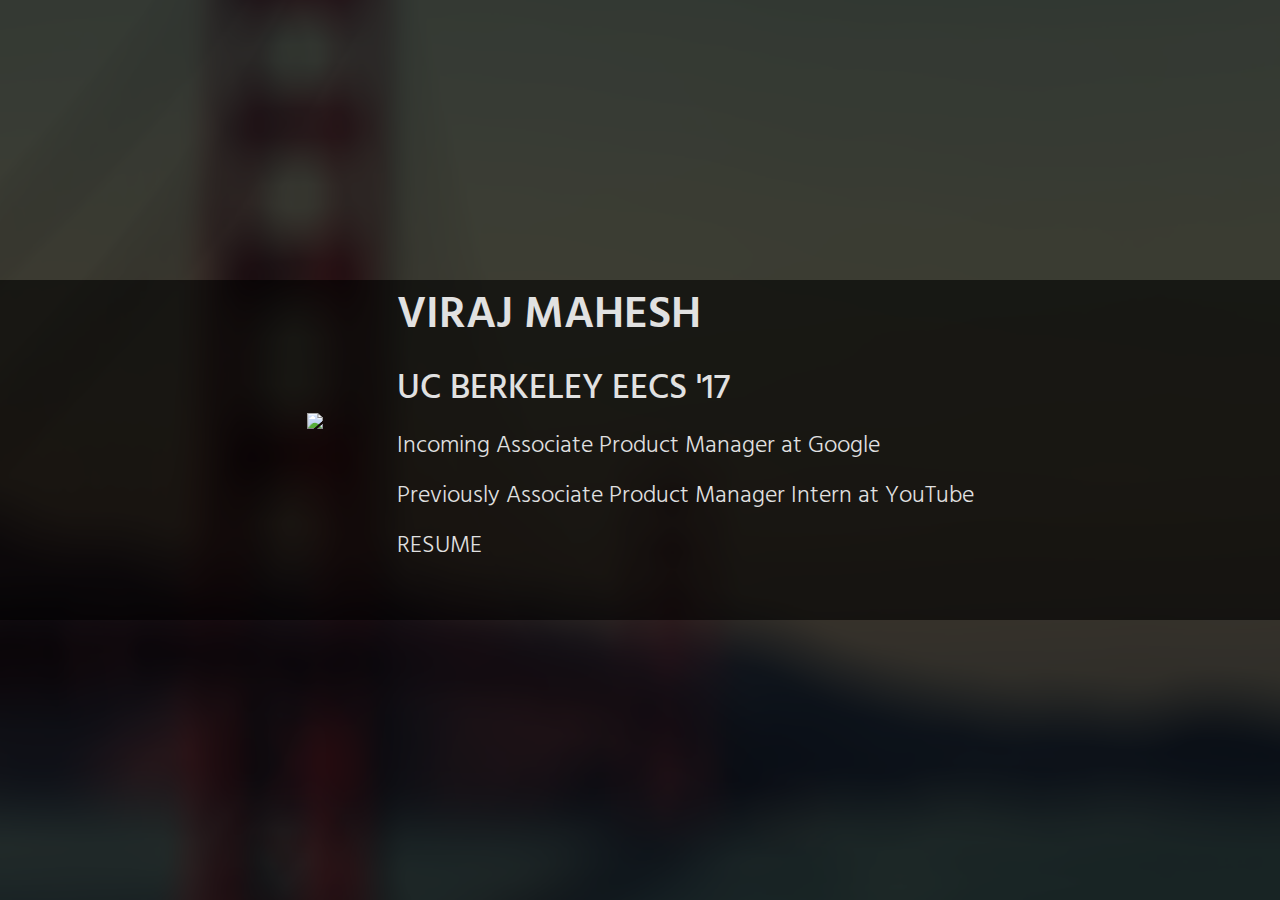
==== index.html @ 72696e43 "Vertically align profile image and profile information" ====
<html>
<head>
    <title>Viraj Mahesh</title>
    <link href="https://fonts.googleapis.com/css?family=Hind:300,400,500,600" rel="stylesheet">
    <link type="text/css" rel="stylesheet" href="style.css">

    <script src="bower_components/jquery/dist/jquery.min.js"></script>
    <script type="application/javascript" src="script.js"></script>

</head>

<body>

    <div id="profile">
        <div id="profile-container">
            <div id="profile-image-container">
                <img id="profile-image" src="assets/profile.png">
            </div>
            <div id="profile-information">
                <p id="name">VIRAJ MAHESH</p>
                <p id="school">UC BERKELEY EECS '17</p>
                <p id="work">Incoming Associate Product Manager at Google</p>
                <p id="work">Previously Associate Product Manager Intern at YouTube</p>
                <p id="resume">RESUME</p>
            </div>
        </div>
    </div>

    <div id="background-overlay"></div>
</body>
</html>
---- style.css ----
body {
    background: url(assets/background.png);

    /* Scale the background image so that it doesn't repeat */
    -webkit-background-size: cover;
    -moz-background-size: cover;
    -o-background-size: cover;
    background-size: cover;

    margin: 0;
}

/*
 A dark overlay over the background.
 */
#background-overlay {
    top: 0;
    left: 0;
    width: 100%;
    height: 100%;
    z-index: 10;
    position: absolute;
    background: rgba(0, 0, 0, 0.7);
}

/*
 Contains profile information.
 */
#profile {
    width: 100%;
    height: 340px;
    z-index: 11;
    position: absolute;
    top: calc((100% - 340px)/2);
    background: rgba(0, 0, 0, 0.6);
}

#profile-container {
    width: 100%;
    position: absolute;
    display: inline-block;
    text-align: center;

    vertical-align: middle;
}

#profile-information {
    color: rgb(225, 225, 225);
    text-align: left;
    display: inline-block;
    font-family: 'Hind', sans-serif;

    margin-left: 70px;
    vertical-align: middle;
}

#profile-image-container {
    display: inline-block;
    vertical-align: middle;
}

#profile-image {
    display: inline-block;
}

p {
    margin: 0;
}

#name {
    height: 46px;
    font-size: 45px;
    font-weight: 600;
    margin-bottom:35px;
}

#school {
    height: 36px;
    font-size: 35px;
    font-weight: 500;
    margin-bottom: 30px;
}

#work {
    height: 25px;
    font-size: 24px;
    font-weight: 300;
    margin-bottom: 25px;
}

#resume {
    height: 25px;
    font-size: 24px;
    font-weight: 300;
    margin-bottom: 10px;
}
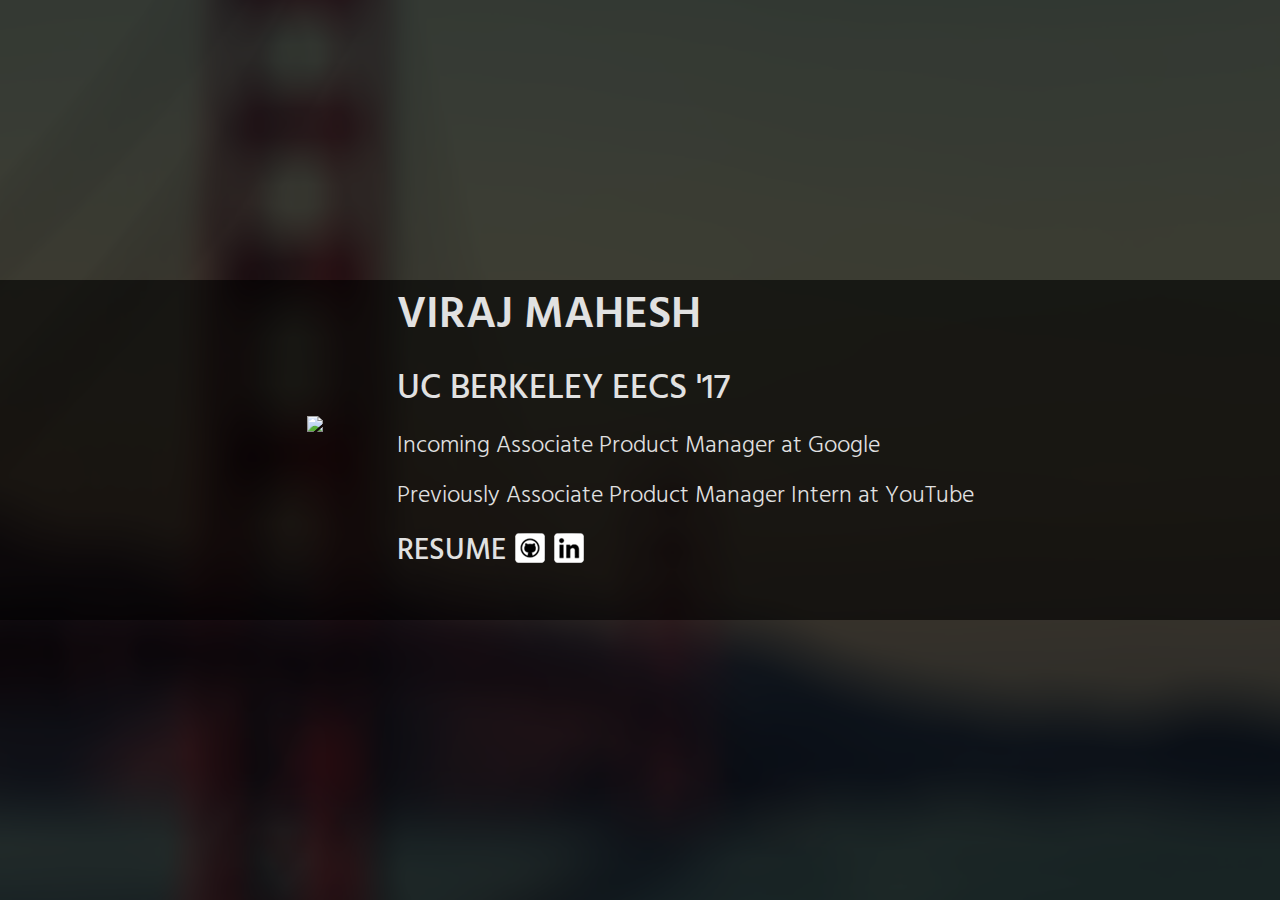
==== commit 430944c0: "Add links to GitHub and LinkedIn" ====
--- a/index.html
+++ b/index.html
@@ -21,7 +21,9 @@
                 <p id="school">UC BERKELEY EECS '17</p>
                 <p id="work">Incoming Associate Product Manager at Google</p>
                 <p id="work">Previously Associate Product Manager Intern at YouTube</p>
-                <p id="resume">RESUME</p>
+                <a href="assets/resume.pdf"><p id="resume">RESUME</p></a>
+                <a href="https://github.com/virajmahesh"><img class="icon" src="assets/github.png"> </a>
+                <a href="https://linkedin.com/in/virajmahesh"><img class="icon" src="assets/linkedin.png"> </a>
             </div>
         </div>
     </div>
--- a/style.css
+++ b/style.css
@@ -88,9 +88,22 @@
     margin-bottom: 25px;
 }
 
+a {
+    color: inherit;
+    text-decoration: none;
+}
+
+.icon {
+    display: inline-block;
+    vertical-align: middle;
+    margin-left: 5px;
+}
+
 #resume {
-    height: 25px;
-    font-size: 24px;
-    font-weight: 300;
+    height: 31px;
+    font-size: 30px;
+    font-weight: 500;
     margin-bottom: 10px;
+    display: inline-block;
+    vertical-align: middle;
 }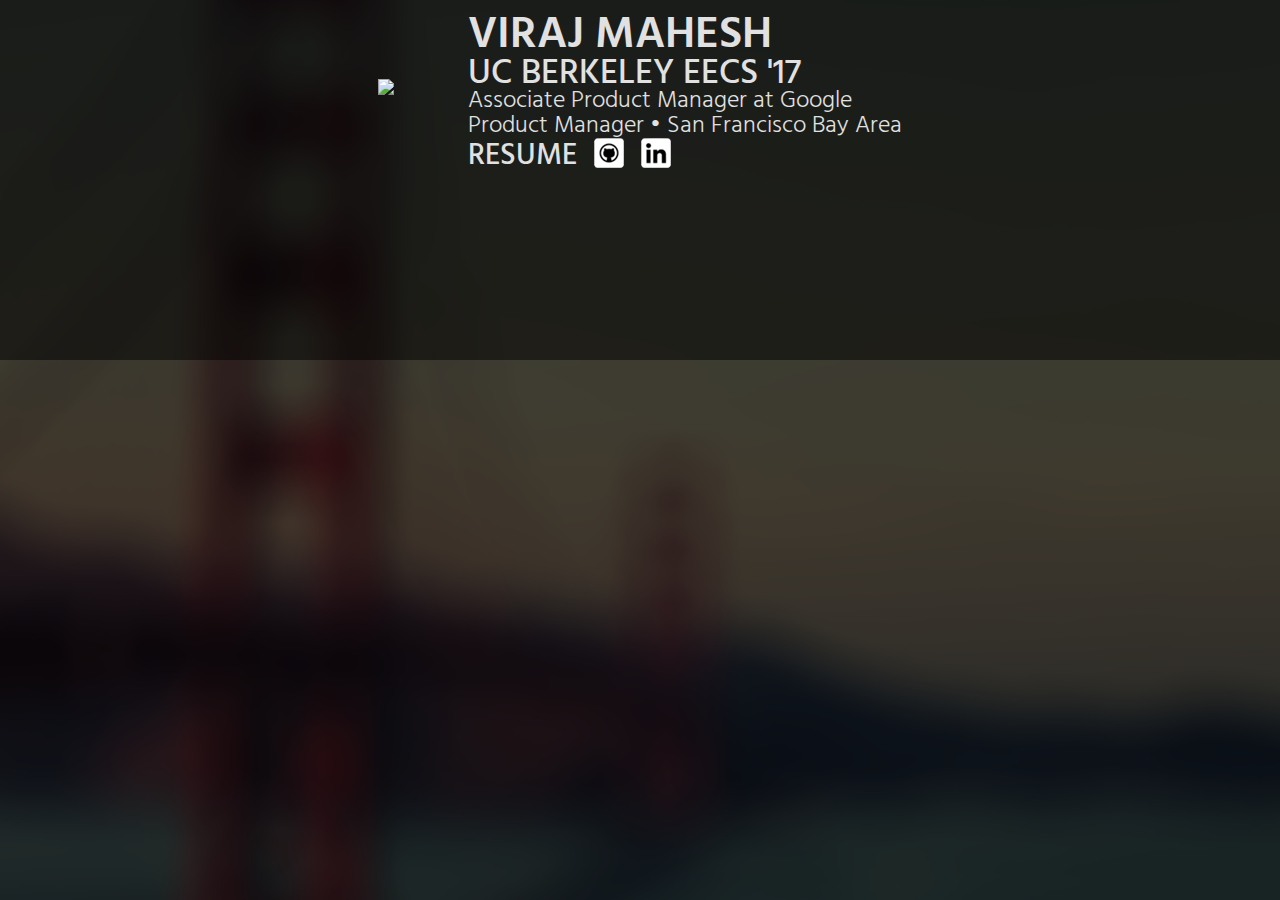
==== commit d3881d69: "Update job title" ====
--- a/index.html
+++ b/index.html
@@ -5,6 +5,8 @@
     <link type="text/css" rel="stylesheet" href="style.css">
 
     <script src="bower_components/jquery/dist/jquery.min.js"></script>
+    <script type="text/javascript" src="http://wurfl.io/wurfl.js"></script>
+
     <script type="application/javascript" src="script.js"></script>
 
 </head>
@@ -13,18 +15,21 @@
 
     <div id="profile">
         <div id="profile-container">
+
             <div id="profile-image-container">
                 <img id="profile-image" src="assets/profile.png">
             </div>
+
             <div id="profile-information">
                 <p id="name">VIRAJ MAHESH</p>
                 <p id="school">UC BERKELEY EECS '17</p>
-                <p id="work">Incoming Associate Product Manager at Google</p>
-                <p id="work">Previously Associate Product Manager Intern at YouTube</p>
+                <p class="work">Associate Product Manager at Google</p>
+                <p class="work">Product Manager • San Francisco Bay Area</p>
                 <a href="assets/resume.pdf"><p id="resume">RESUME</p></a>
                 <a href="https://github.com/virajmahesh"><img class="icon" src="assets/github.png"> </a>
                 <a href="https://linkedin.com/in/virajmahesh"><img class="icon" src="assets/linkedin.png"> </a>
             </div>
+
         </div>
     </div>
 
--- a/style.css
+++ b/style.css
@@ -28,11 +28,10 @@
  */
 #profile {
     width: 100%;
-    height: 340px;
+    height: 40%;
     z-index: 11;
     position: absolute;
-    top: calc((100% - 340px)/2);
-    background: rgba(0, 0, 0, 0.6);
+    background: rgba(0, 0, 0, 0.5);
 }
 
 #profile-container {
@@ -71,32 +70,30 @@
     height: 46px;
     font-size: 45px;
     font-weight: 600;
-    margin-bottom:35px;
 }
 
 #school {
     height: 36px;
     font-size: 35px;
     font-weight: 500;
-    margin-bottom: 30px;
 }
 
-#work {
+.work {
     height: 25px;
     font-size: 24px;
     font-weight: 300;
-    margin-bottom: 25px;
 }
 
 a {
     color: inherit;
     text-decoration: none;
+    margin: 0;
 }
 
 .icon {
     display: inline-block;
     vertical-align: middle;
-    margin-left: 5px;
+    margin-left: 3%;
 }
 
 #resume {
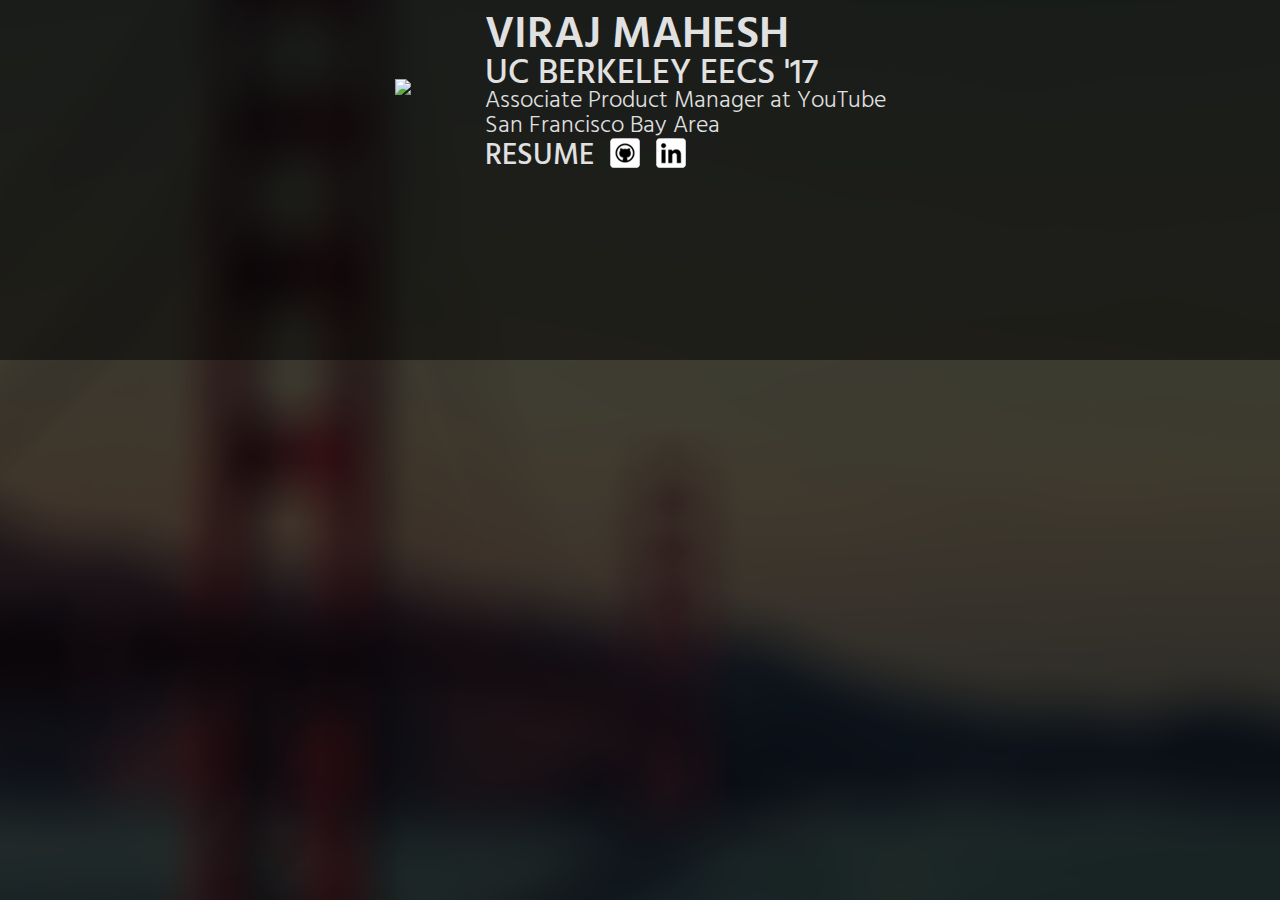
==== commit 5d3dadb7: "Add Google Analytics tracking snippet" ====
--- a/index.html
+++ b/index.html
@@ -1,11 +1,21 @@
 <html>
 <head>
+    <!-- Global site tag (gtag.js) - Google Analytics -->
+    <script async src="https://www.googletagmanager.com/gtag/js?id=UA-28000128-2"></script>
+    <script>
+        window.dataLayer = window.dataLayer || [];
+        function gtag(){dataLayer.push(arguments);}
+        gtag('js', new Date());
+
+        gtag('config', 'UA-28000128-2');
+    </script>
+
     <title>Viraj Mahesh</title>
     <link href="https://fonts.googleapis.com/css?family=Hind:300,400,500,600" rel="stylesheet">
     <link type="text/css" rel="stylesheet" href="style.css">
 
     <script src="bower_components/jquery/dist/jquery.min.js"></script>
-    <script type="text/javascript" src="http://wurfl.io/wurfl.js"></script>
+    <script type="text/javascript" src="https://wurfl.io/wurfl.js"></script>
 
     <script type="application/javascript" src="script.js"></script>
 
@@ -23,8 +33,8 @@
             <div id="profile-information">
                 <p id="name">VIRAJ MAHESH</p>
                 <p id="school">UC BERKELEY EECS '17</p>
-                <p class="work">Associate Product Manager at Google</p>
-                <p class="work">Product Manager • San Francisco Bay Area</p>
+                <p class="work">Associate Product Manager at YouTube</p>
+                <p class="work">San Francisco Bay Area</p>
                 <a href="assets/resume.pdf"><p id="resume">RESUME</p></a>
                 <a href="https://github.com/virajmahesh"><img class="icon" src="assets/github.png"> </a>
                 <a href="https://linkedin.com/in/virajmahesh"><img class="icon" src="assets/linkedin.png"> </a>
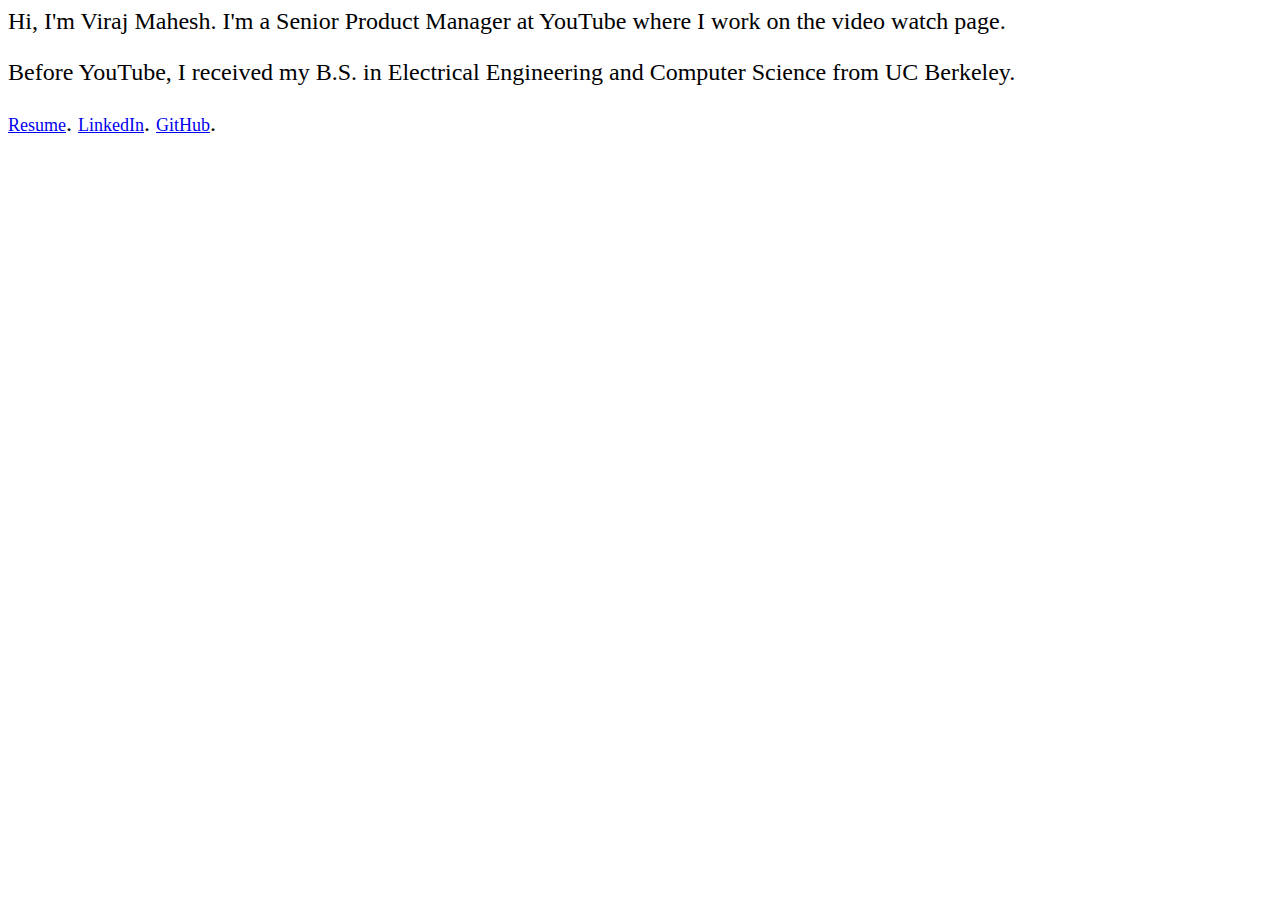
==== commit 81c4fe3c: "Simplify website design to plain text" ====
--- a/index.html
+++ b/index.html
@@ -1,48 +1,38 @@
-<html>
-<head>
-    <!-- Global site tag (gtag.js) - Google Analytics -->
-    <script async src="https://www.googletagmanager.com/gtag/js?id=UA-28000128-2"></script>
-    <script>
-        window.dataLayer = window.dataLayer || [];
-        function gtag(){dataLayer.push(arguments);}
-        gtag('js', new Date());
+<html lang="en">
+  <head>
+    <meta charset="UTF-8">
+    <meta name="viewport" content="width=device-width, initial-scale=1.0">
+    <meta name="description" content="Viraj Mahesh - Senior Product Manager at YouTube, UC Berkeley graduate">
+    <meta name="author" content="Viraj Mahesh">
+    <meta name="keywords" content="Viraj Mahesh, YouTube, Product Manager, UC Berkeley, EECS">
+    <title>Viraj Mahesh</title>
+    <style>
+      body {
+        font-size: x-large;
+      }
+      a {
+        font-size: large;
+      }
+    </style>
+  </head>
 
-        gtag('config', 'UA-28000128-2');
-    </script>
-
-    <title>Viraj Mahesh</title>
-    <link href="https://fonts.googleapis.com/css?family=Hind:300,400,500,600" rel="stylesheet">
-    <link type="text/css" rel="stylesheet" href="style.css">
-
-    <script src="bower_components/jquery/dist/jquery.min.js"></script>
-    <script type="text/javascript" src="https://wurfl.io/wurfl.js"></script>
-
-    <script type="application/javascript" src="script.js"></script>
-
-</head>
-
-<body>
-
-    <div id="profile">
-        <div id="profile-container">
-
-            <div id="profile-image-container">
-                <img id="profile-image" src="assets/profile.png">
-            </div>
-
-            <div id="profile-information">
-                <p id="name">VIRAJ MAHESH</p>
-                <p id="school">UC BERKELEY EECS '17</p>
-                <p class="work">Associate Product Manager at YouTube</p>
-                <p class="work">San Francisco Bay Area</p>
-                <a href="assets/resume.pdf"><p id="resume">RESUME</p></a>
-                <a href="https://github.com/virajmahesh"><img class="icon" src="assets/github.png"> </a>
-                <a href="https://linkedin.com/in/virajmahesh"><img class="icon" src="assets/linkedin.png"> </a>
-            </div>
-
-        </div>
+  <body>
+    <div>
+      <p>
+        Hi, I'm Viraj Mahesh. I'm a Senior Product Manager at YouTube where I
+        work on the video watch page.
+      </p>
     </div>
-
-    <div id="background-overlay"></div>
-</body>
-</html>+    <div>
+      <p>
+        Before YouTube, I received my B.S. in Electrical Engineering and
+        Computer Science from UC Berkeley.
+      </p>
+    </div>
+    <p>
+      <a href="assets/resume.pdf">Resume</a>.
+      <a href="https://linkedin.com/in/virajmahesh">LinkedIn</a>.
+      <a href="https://github.com/virajmahesh">GitHub</a>.
+    </p>
+  </body>
+</html>
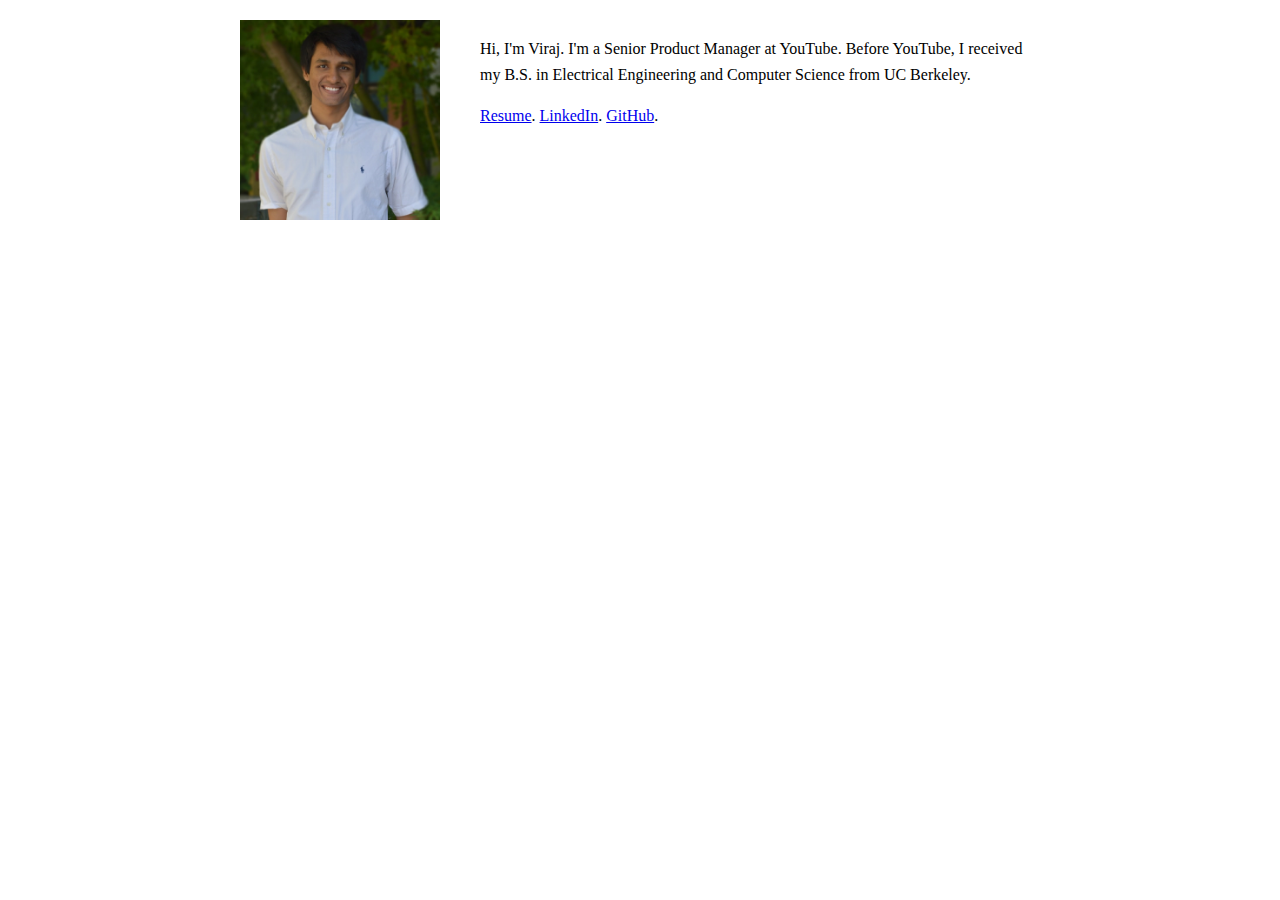
==== commit fcef6fbf: "Add profile picture and make the design responsive" ====
--- a/index.html
+++ b/index.html
@@ -1,38 +1,79 @@
 <html lang="en">
   <head>
-    <meta charset="UTF-8">
-    <meta name="viewport" content="width=device-width, initial-scale=1.0">
-    <meta name="description" content="Viraj Mahesh - Senior Product Manager at YouTube, UC Berkeley graduate">
-    <meta name="author" content="Viraj Mahesh">
-    <meta name="keywords" content="Viraj Mahesh, YouTube, Product Manager, UC Berkeley, EECS">
+    <meta charset="UTF-8" />
+    <meta name="viewport" content="width=device-width, initial-scale=1.0" />
+    <meta
+      name="description"
+      content="Viraj Mahesh - Senior Product Manager at YouTube, UC Berkeley graduate"
+    />
+    <meta name="author" content="Viraj Mahesh" />
+    <meta
+      name="keywords"
+      content="Viraj Mahesh, YouTube, Product Manager, UC Berkeley, EECS"
+    />
     <title>Viraj Mahesh</title>
     <style>
       body {
-        font-size: x-large;
+        font-size: 16px;
+        line-height: 1.6;
+        margin: 0;
+        padding: 20px;
+      }
+      .container {
+        display: flex;
+        flex-direction: column;
+        align-items: center;
+        max-width: 800px;
+        margin: 0 auto;
+      }
+      .profile-image {
+        width: 200px;
+        height: 200px;
+        margin-bottom: 20px;
+      }
+      .content {
+        text-align: left;
       }
       a {
-        font-size: large;
+        font-size: 16px;
+      }
+      a:hover {
+        text-decoration: underline;
+      }
+      @media (min-width: 768px) {
+        .container {
+          flex-direction: row;
+          align-items: flex-start;
+        }
+        .profile-image {
+          margin-right: 40px;
+          margin-bottom: 0;
+        }
+        .content {
+          text-align: left;
+        }
       }
     </style>
   </head>
 
   <body>
-    <div>
-      <p>
-        Hi, I'm Viraj Mahesh. I'm a Senior Product Manager at YouTube where I
-        work on the video watch page.
-      </p>
+    <div class="container">
+      <img
+        src="assets/profile.webp"
+        alt="Viraj Mahesh"
+        class="profile-image"
+      />
+      <div class="content">
+        <p>
+          Hi, I'm Viraj. I'm a Senior Product Manager at YouTube. Before YouTube, I received my B.S. in Electrical
+          Engineering and Computer Science from UC Berkeley.
+        </p>
+        <p>
+          <a href="assets/resume.pdf">Resume</a>.
+          <a href="https://linkedin.com/in/virajmahesh">LinkedIn</a>.
+          <a href="https://github.com/virajmahesh">GitHub</a>.
+        </p>
+      </div>
     </div>
-    <div>
-      <p>
-        Before YouTube, I received my B.S. in Electrical Engineering and
-        Computer Science from UC Berkeley.
-      </p>
-    </div>
-    <p>
-      <a href="assets/resume.pdf">Resume</a>.
-      <a href="https://linkedin.com/in/virajmahesh">LinkedIn</a>.
-      <a href="https://github.com/virajmahesh">GitHub</a>.
-    </p>
   </body>
 </html>
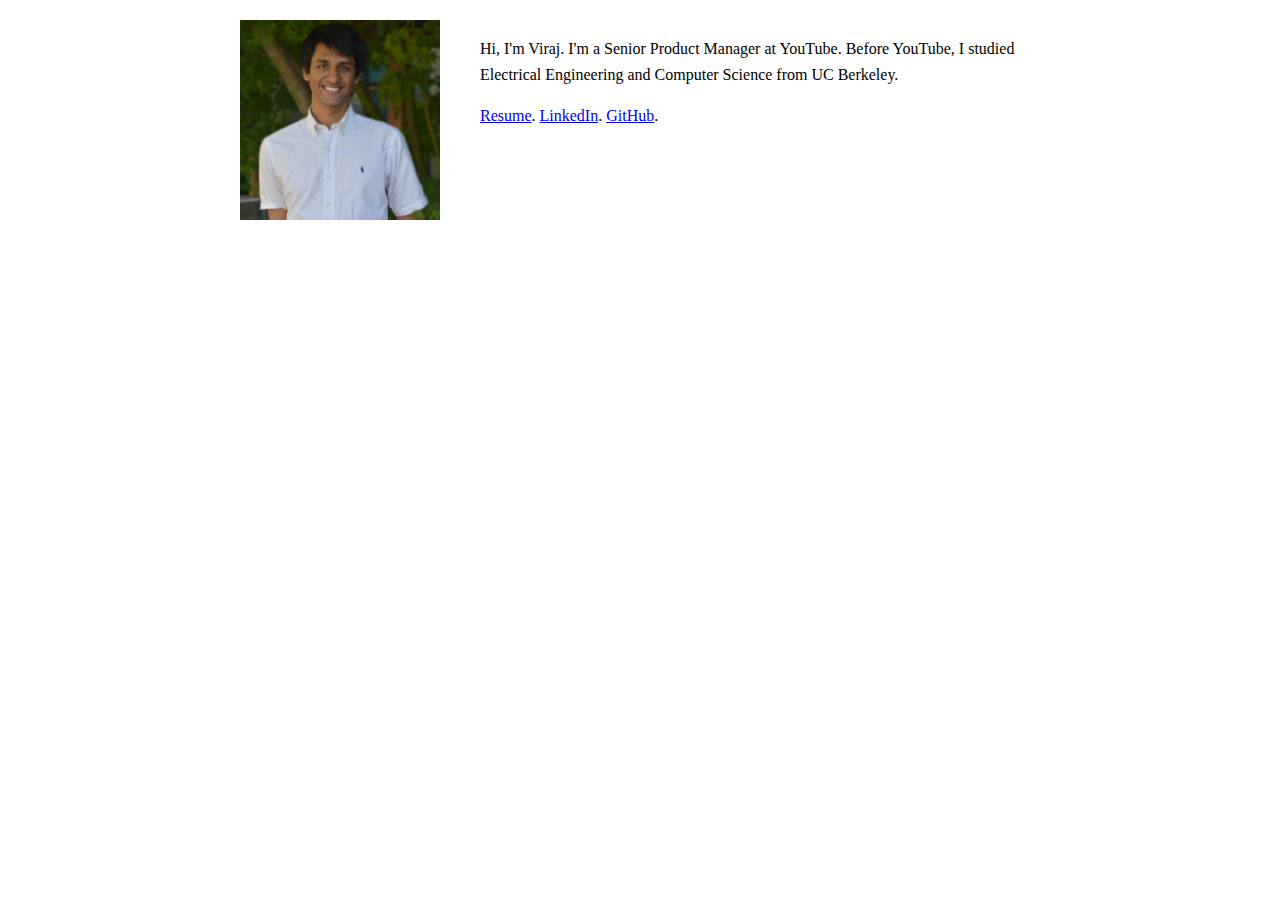
==== commit 3b175951: "Update bio copy" ====
--- a/index.html
+++ b/index.html
@@ -65,7 +65,7 @@
       />
       <div class="content">
         <p>
-          Hi, I'm Viraj. I'm a Senior Product Manager at YouTube. Before YouTube, I received my B.S. in Electrical
+          Hi, I'm Viraj. I'm a Senior Product Manager at YouTube. Before YouTube, I studied Electrical
           Engineering and Computer Science from UC Berkeley.
         </p>
         <p>
